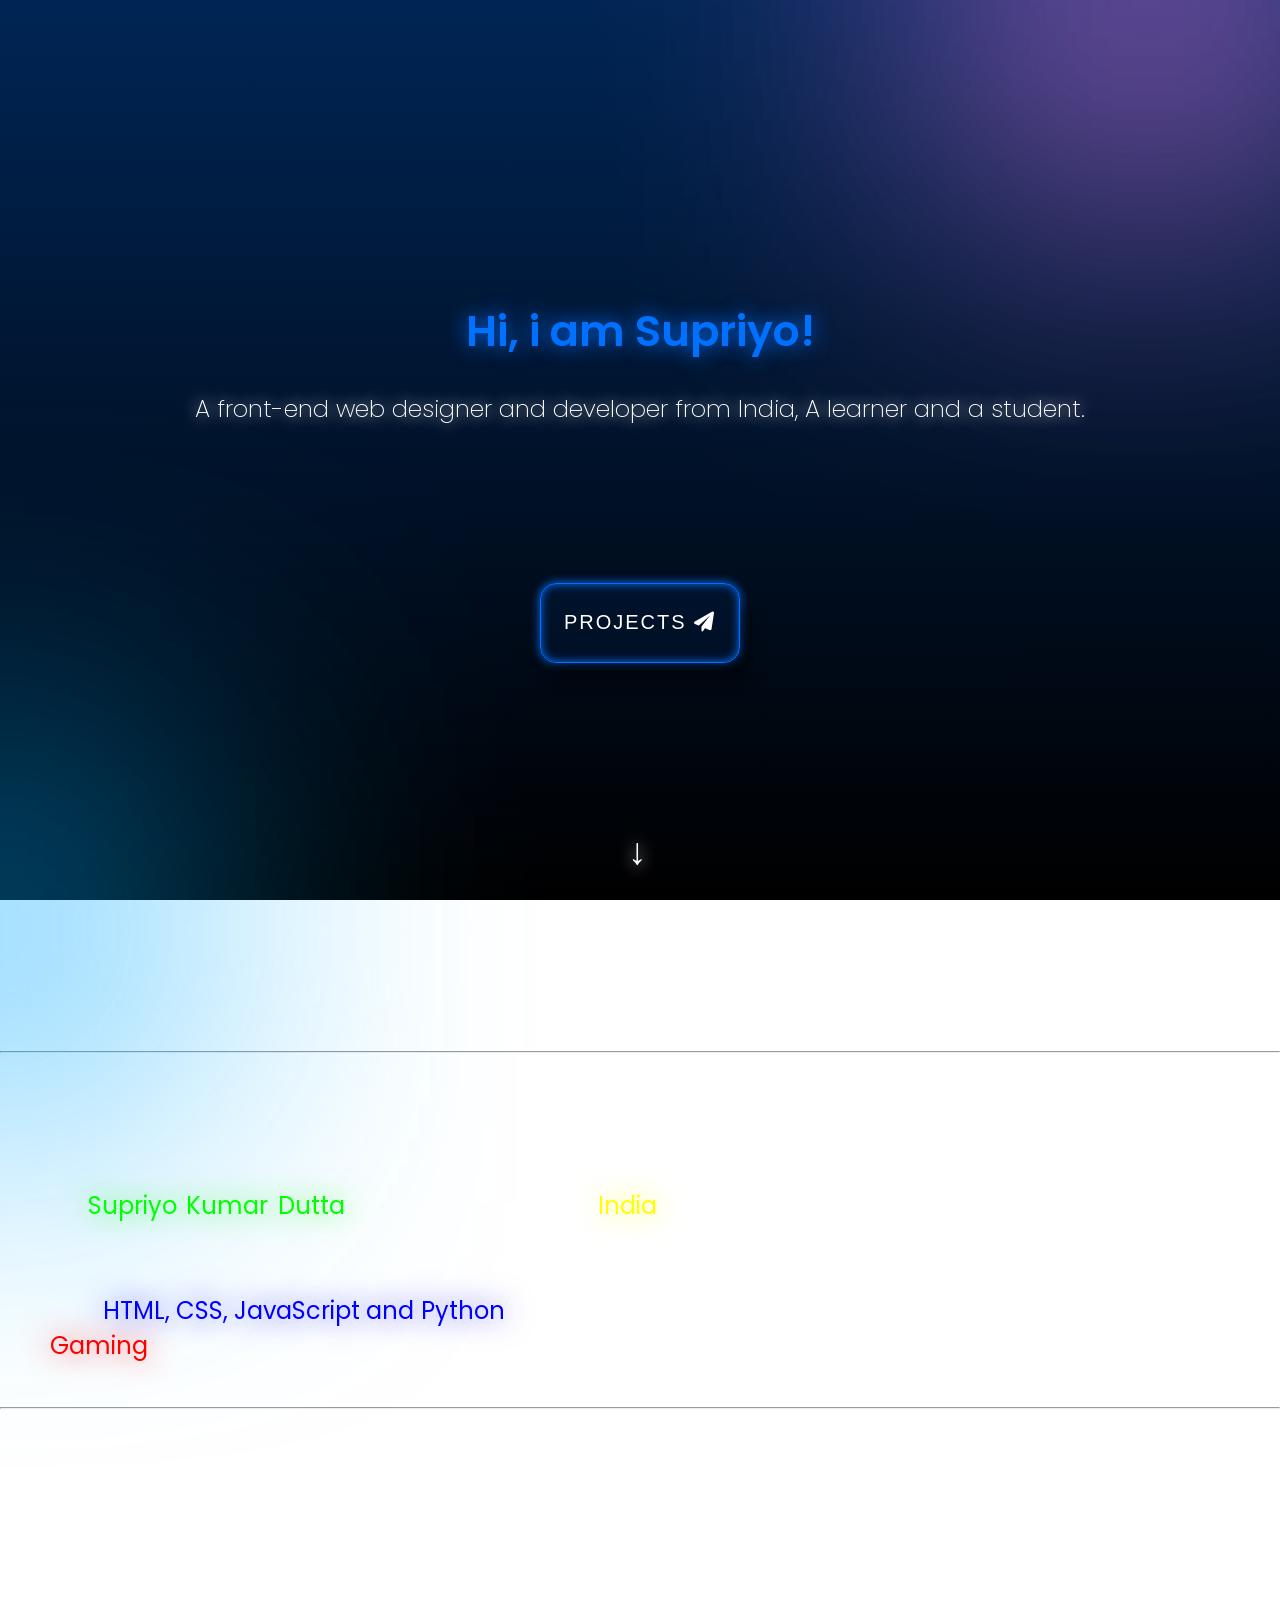
==== index.html @ 7a853302 "update" ====
<!DOCTYPE html>
<html lang="en">

<head>
        <!-- Google tag (gtag.js) -->
        <script async src="https://www.googletagmanager.com/gtag/js?id=G-MTT03YK7LC"></script>
        <script>
                window.dataLayer = window.dataLayer || [];

                function gtag() { dataLayer.push(arguments); }
                gtag('js', new Date());

                gtag('config', 'G-MTT03YK7LC');
        </script>
        <meta charset="UTF-8">
        <meta name="viewport" content="width=device-width, initial-scale=1.0">
        <meta http-equiv="X-UA-Compatible" content="ie=edge">
        <title>Supriyo Portfolio</title>
        <link rel="stylesheet" href="https://cdnjs.cloudflare.com/ajax/libs/font-awesome/6.0.0/css/all.min.css">
        <link rel="stylesheet" href="style.css">
        <style>
                @import url('https://fonts.googleapis.com/css2?family=Poppins:ital,wght@0,100;0,200;0,300;0,400;0,500;0,600;0,700;0,800;0,900;1,100;1,200;1,300;1,400;1,500;1,600;1,700;1,800;1,900&display=swap')
        </style>
</head>

<body>

        <div class="intro">

                <div class="light-blue"></div>
                <div class="light-red"></div>

                <h1>Hi, i am Supriyo!</h1>
                <p>A front-end web designer and developer from India, A learner and a student.</p>
                <button id="projectBtn">Projects <i class="fa-solid fa-paper-plane"></i></button>
        </div>
        <p class="arrow">→</p>
        <br>
        <br>
        <hr>

        <main>
                <div class="about">
                        <h2>About me</h2>

                        <p>I am <span style="color: lime;">Supriyo Kumar Dutta</span>, a 15 year old from <span style="color: orange;">India</span>, interested in Front-end development and UI/UX Design.
                                <br>
                                <br>
                                I know <span style="color: blue;">HTML, CSS, JavaScript and Python</span>. I am also interested in Machine learning, A.I and have a hobby of <span style="color: red;">Gaming</span>.
                        </p>
                </div>

                <hr>

                <div class="brief">
                        <h3>Brief</h3>

                        <p>The interst of programming grew at 6th Grade when i was only 12 years old. <br>
                                As time changed, the curiosity of learning it grew more. As if like it was a completly new thing for me to just <span>Talk to a Computer</span>. <br>
                                And now today we have me, a boy who know the Principles of Web Development. This was a great Journey.</p>
                </div>
        </main>

        <div class="info" id="info">
                <p>⚠️<br>I am Working on it, when done, this will work perfectly.</p>
        </div>

        <footer>
                <div class="footer-content">
                        <h4>&copy; 2024 Supriyo.</h4>
                        <div class="social-icons">
                                <a href="https://youtube.com/@SupriyoStar123?si=lklUUM0aoCi2IbFJ" target="_blank" title="Youtube">
                                        <div class="yt">
                                                <i class="fab fa-youtube"></i>
                                                <p>Youtube</p>
                                        </div>
                                </a>
                                <a href="https://www.instagram.com/am_supriyo007?igsh=OGQ5ZDc2ODk2ZA==" target="_blank" title="Instagram">
                                        <div class="insta">
                                                <i class="fab fa-instagram"></i>
                                                <p>Instagram</p>
                                        </div>
                                </a>
                        </div>
                </div>
        </footer>


        <script src="main.js">
                main.js
        </script>
</body>

</html>
---- style.css ----
body {
        font-size: 18pt;
        margin: 0;
        padding: 0;
        box-sizing: border-box;
        background: fixed no-repeat linear-gradient(to bottom, #002555, black);
        color: white;
        font-family: 'Poppins', serif, sans-serif;

}

.intro {
        position: relative;
        top: 30vh;
        height: 90vh;
}

h1 {
        text-align: center;
        font-weight: 600;
        color: #0070FF;
        text-shadow: 0 0 20px currentColor;
        font-size: 32pt;
        animation: pop 1s forwards ease-in-out;
}

.intro p {
        text-align: center;
        text-shadow: 0 0 16px currentColor;
        opacity: 0;
        font-weight: 200;
        animation: pop 1s 1s forwards ease-in-out;
}

.intro button {
        background: #0070FF10;
        border: 1px solid #0070FF;
        height: 80px;
        width: 200px;
        border-radius: 16px;
        box-shadow: 10px 20px 16px #00000070, 0 0 10px #0070FF, inset 0 0 10px #0070FF;
        text-align: center;
        color: white;
        text-transform: uppercase;
        font-weight: 200;
        font-size: 15pt;
        letter-spacing: 2px;
        position: absolute;
        top: 40%;
        left: 50%;
        transform: translate(-50%, -50%);
        transition: all .2s ease-in-out;
        opacity: 0;
        animation: fade 1s 2s forwards ease-in-out;
}

.intro button:hover {
        box-shadow: 0 0 30px #0070FF;
        text-shadow: 0 0 16px white;
        transform: translate(-50%, -50%) scale(1.1);
}

.intro button:active {
        filter: brightness(80%);
        transform: translate(-50%, -50%) scale(1);
}

.intro .light-blue {
        background: #0070FF;
        height: 300px;
        width: 300px;
        filter: blur(150px) brightness(150%);
        position: absolute;
        left: -10rem;
        top: 30rem;
        opacity: 0;
        animation: fade 1s 2s forwards ease;
}

.intro .light-red {
        background: hotpink;
        height: 300px;
        width: 300px;
        filter: blur(150px) brightness(150%) saturate(200%);
        position: absolute;
        right: -1rem;
        bottom: 60rem;
        opacity: 0;
        animation: fade 1s 2s forwards ease;
}

@keyframes fade {
        from {
                opacity: 0;
        }

        to {
                opacity: 1;
        }
}

@keyframes pop {
        from {
                opacity: 0;
                transform: translateY(20px);
        }

        to {
                opacity: 1;
                transform: translateY(0);
        }
}

@keyframes arrow {
        25% {
                transform: translateY(0) rotate(90deg);
        }

        50% {
                transform: translateY(10px) rotate(90deg);
        }

        100% {
                transform: translateY(0) rotate(450deg);
        }
}

.arrow {
        transform: rotate(90deg);
        text-align: center;
        font-weight: 100;
        font-size: 28pt;
        animation: arrow 1s infinite, fade 1s 2s forwards;
        position: relative;
        top: -50px;
        opacity: 0;
        text-shadow: 0 0 16px white;
}

/* Additional Styles */
.about h2 {
        text-align: center;
        font-weight: 200;
        text-transform: uppercase;
        letter-spacing: 8px;
        text-shadow: 0 0 16px white;
}

.about p {
        padding: 20px;
        text-align: justify;
}

.about span {
        text-shadow: 0 0 32px currentColor;
        filter: brightness(200%);
}

.info {
        background: #F1FF0050;
        box-shadow: 0 0 10px yellow, inset 0 0 10px yellow;
        border: 1px solid yellow;
        height: 100px;
        width: 50vw;
        border-radius: 8px;
        text-align: center;
        text-shadow: 0 0 8px black;
        margin: 50px auto;
        font-size: 12pt;
        text-transform: lowercase;
        position: relative;
        top: -210vh;
        transform: translateY(-500vh);
        transition: all .5s ease-in-out;
}

.brief {
        padding: 20px;
}

.brief h3 {
        text-align: center;
        font-weight: 200;
        text-transform: uppercase;
        letter-spacing: 8px;
        text-shadow: 0 0 16px white;
}

.brief p {
        text-align: justify;
        letter-spacing: 2px;
}



footer {
    width: 100%;
    color: #fff;
    padding: 20px;
}

footer h4 {
    letter-spacing: 4px;
    text-transform: uppercase;
    margin-bottom: 20px;
}

.social-icons {
    display: flex;
    justify-content: center;
    align-items: center;
}

.social-icons div {
    margin: 0 10px;
    transition: all 0.1s ease-in-out;
    display: flex;
    align-items: center;
}

.social-icons i {
    color: white;
    font-size: 28pt;
}

.social-icons p {
    font-size: 18pt;
    margin-left: 5px;
    padding: 20px;
    transition: all .3s ease-in-out;
}



.social-icons div:hover {
    transform: scale(1.2);
}

.yt:hover {
    color: red;
    text-shadow: 0 0 32px currentColor;
}

.insta:hover {
    color: hotpink;
    text-shadow: 0 0 32px currentColor;
}

.social-icons a {
    text-decoration: none;
    color: white;
    font-weight: 300;
}
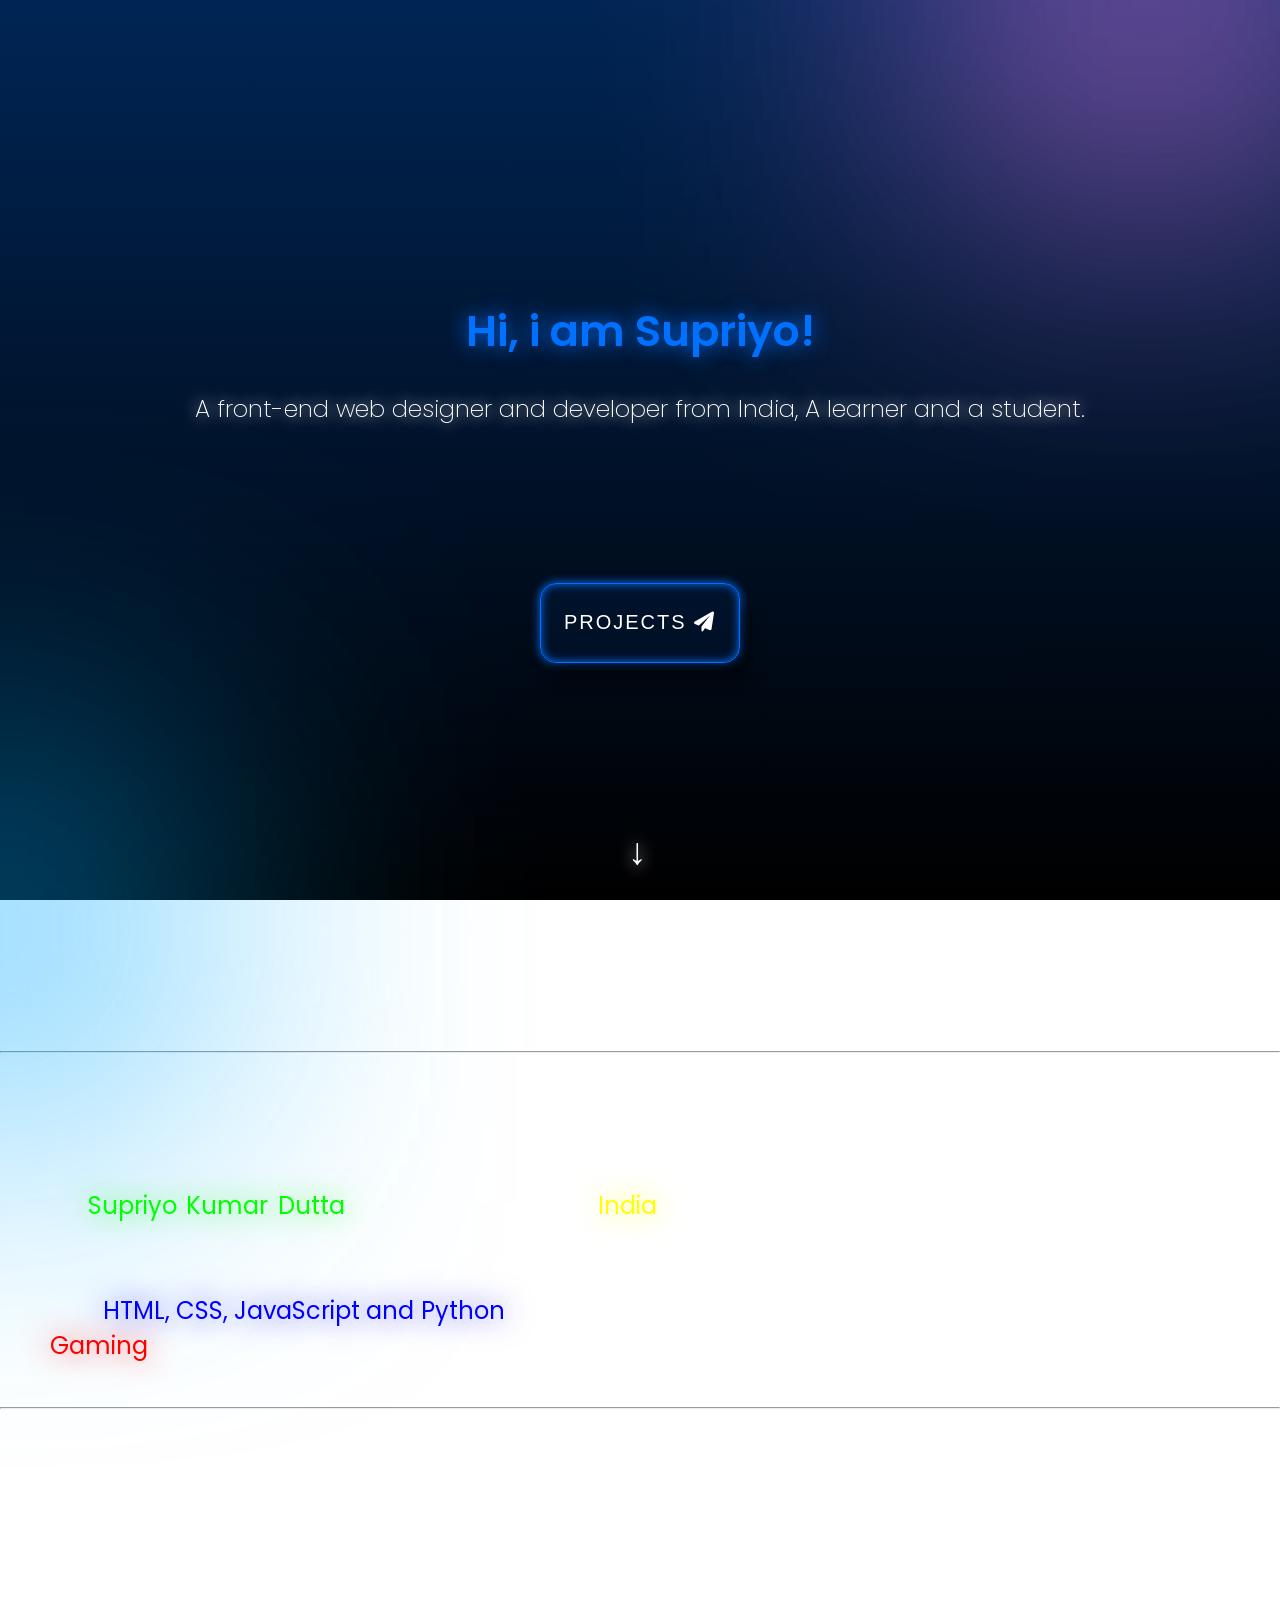
==== commit 3cb16a58: "update index.html" ====
--- a/index.html
+++ b/index.html
@@ -64,7 +64,7 @@
         <div class="info" id="info">
                 <p>⚠️<br>I am Working on it, when done, this will work perfectly.</p>
         </div>
-
+        <hr>
         <footer>
                 <div class="footer-content">
                         <h4>&copy; 2024 Supriyo.</h4>
--- a/style.css
+++ b/style.css
@@ -194,60 +194,60 @@
 
 
 footer {
-    width: 100%;
-    color: #fff;
-    padding: 20px;
+        width: 100%;
+        color: #fff;
+        padding: 20px;
 }
 
 footer h4 {
-    letter-spacing: 4px;
-    text-transform: uppercase;
-    margin-bottom: 20px;
+        letter-spacing: 4px;
+        text-transform: uppercase;
+        margin-bottom: 20px;
 }
 
 .social-icons {
-    display: flex;
-    justify-content: center;
-    align-items: center;
+        display: flex;
+        justify-content: center;
+        align-items: center;
 }
 
 .social-icons div {
-    margin: 0 10px;
-    transition: all 0.1s ease-in-out;
-    display: flex;
-    align-items: center;
+        margin: 0 10px;
+        transition: all 0.1s ease-in-out;
+        display: flex;
+        align-items: center;
 }
 
 .social-icons i {
-    color: white;
-    font-size: 28pt;
+        color: white;
+        font-size: 28pt;
 }
 
 .social-icons p {
-    font-size: 18pt;
-    margin-left: 5px;
-    padding: 20px;
-    transition: all .3s ease-in-out;
+        font-size: 18pt;
+        margin-left: 5px;
+        padding: 20px;
+        transition: all .3s ease-in-out;
 }
 
 
 
 .social-icons div:hover {
-    transform: scale(1.2);
+        transform: scale(1.2);
 }
 
 .yt:hover {
-    color: red;
-    text-shadow: 0 0 32px currentColor;
+        color: red;
+        text-shadow: 0 0 32px currentColor;
 }
 
 .insta:hover {
-    color: hotpink;
-    text-shadow: 0 0 32px currentColor;
+        color: hotpink;
+        text-shadow: 0 0 32px currentColor;
 }
 
 .social-icons a {
-    text-decoration: none;
-    color: white;
-    font-weight: 300;
+        text-decoration: none;
+        color: white;
+        font-weight: 300;
 }
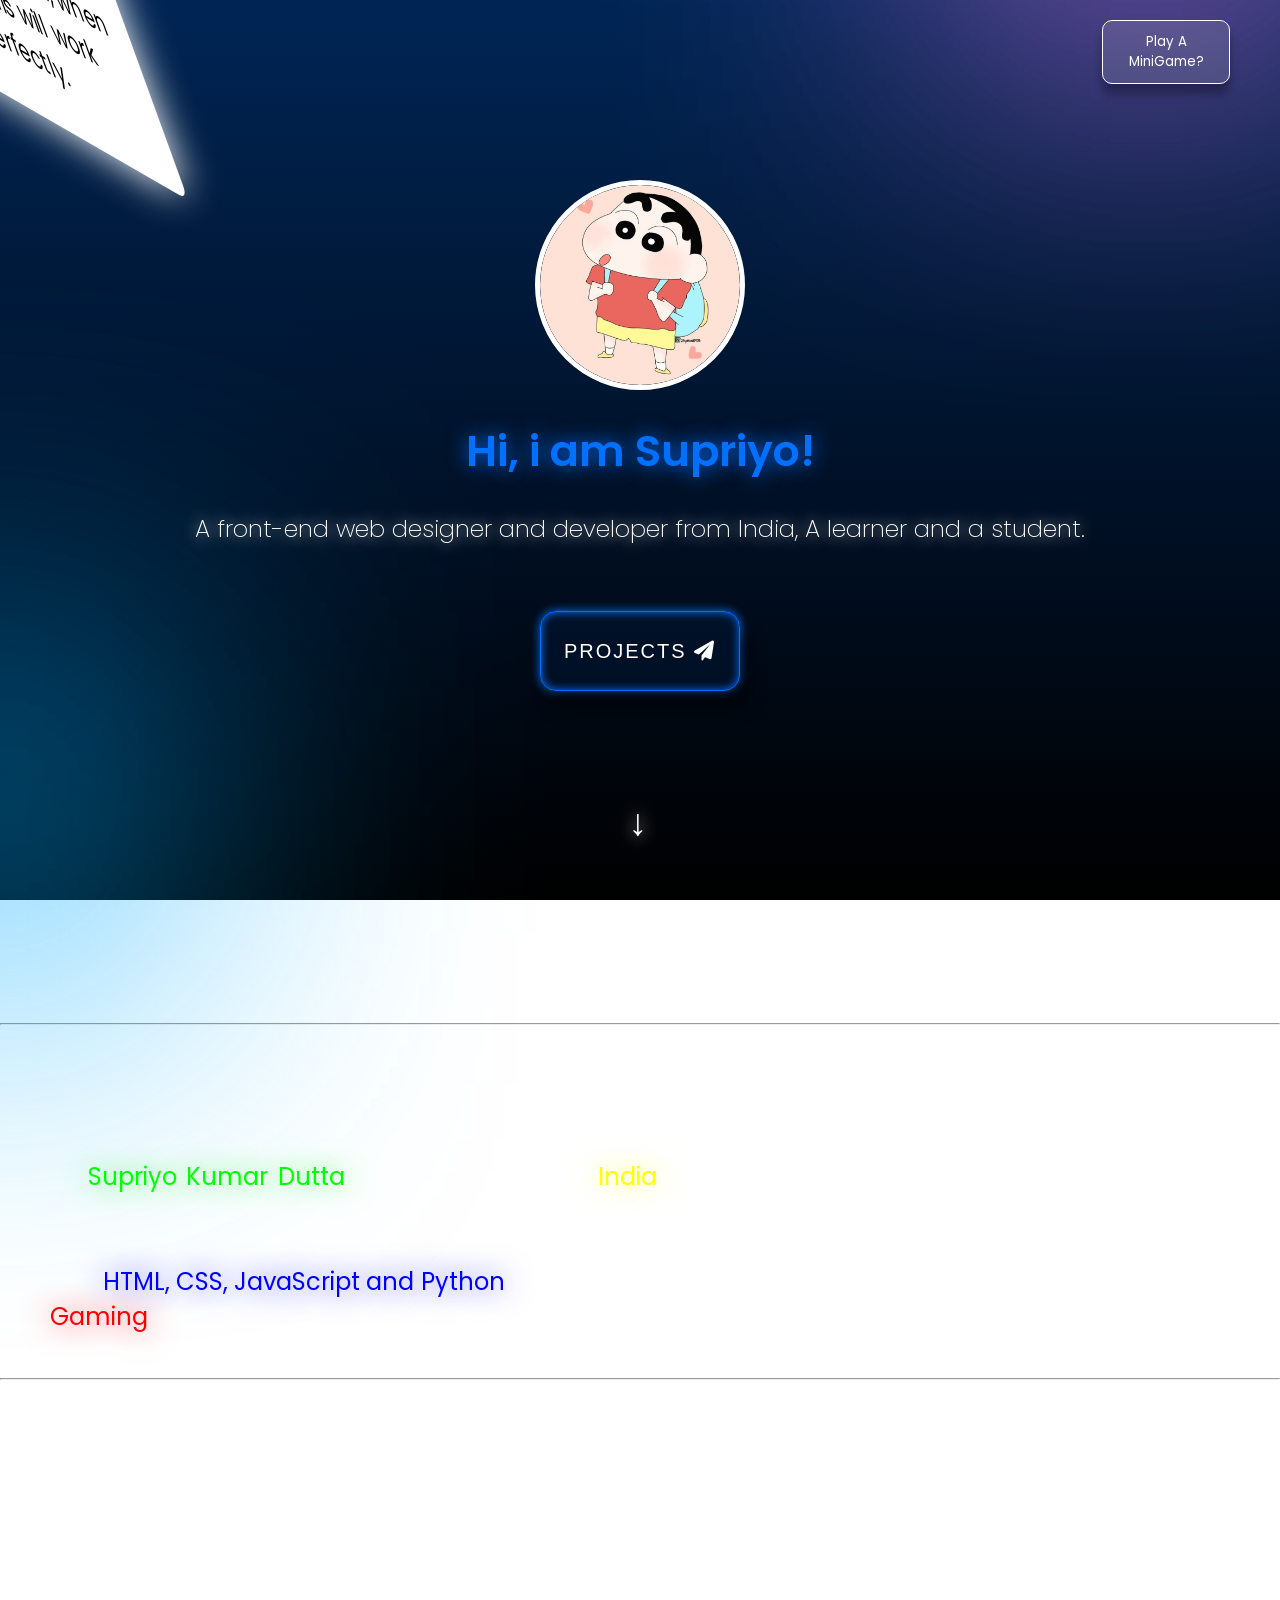
==== commit 8bcdc304: "update" ====
--- a/index.html
+++ b/index.html
@@ -25,10 +25,15 @@
 
 <body>
 
+        <button class="minigame">Play a MiniGame?</button>
+
+
         <div class="intro">
 
                 <div class="light-blue"></div>
                 <div class="light-red"></div>
+
+                <div class="img"><img src="/Files/Shinchan.jpg" alt="My Logo"></div>
 
                 <h1>Hi, i am Supriyo!</h1>
                 <p>A front-end web designer and developer from India, A learner and a student.</p>
--- a/style.css
+++ b/style.css
@@ -5,13 +5,84 @@
         box-sizing: border-box;
         background: fixed no-repeat linear-gradient(to bottom, #002555, black);
         color: white;
-        font-family: 'Poppins', serif, sans-serif;
-
+        font-family: 'Poppins', sans-serif;
+
+}
+
+.minigame {
+    border: 1px solid white;
+    z-index: 10;
+    position: fixed;
+    top: 20px;
+    right: 50px;
+    color: white;
+    height: 4rem;
+    width: 8rem;
+    border-radius: 10px;
+    background: #FFFFFF20;
+    box-shadow: 0 10px 10px #00000050;
+    font-family: 'Poppins', serif, sans-serif;
+    text-transform: capitalize;
+    transition: all .1s ease-in-out;
+    cursor: pointer;
+}
+
+.minigame::after {
+    content: "Still in progress";
+    position: absolute;
+    top: calc(100% + 10px);
+    left: 50%;
+    transform: translateX(-50%);
+    background-color: #111;
+    color: #ffffff;
+    padding: 5px;
+    border-radius: 8px;
+    width: 20vw;
+    opacity: 0;
+    pointer-events: none;
+    transition: all 0.3s ease;
+}
+
+.minigame:hover::after {
+    opacity: 1;
+    transform: translateX(-50%) translateY(10px)
+}
+
+.img {
+        width: 200px;
+        height: 200px;
+        overflow: hidden;
+        margin: 0 auto;
+        perspective: 1000px;
+        border: 5px solid #ffffff;
+        border-radius: 50%;
+        transition: all 0.3s ease-in-out;
+}
+
+.img:hover {
+        width: 250px;
+        height: 250px;
+        transform: translateY(2vh) perspective(1000px) skew(5deg) rotateY(10deg);
+}
+
+.img img {
+        width: 100%;
+        height: 100%;
+        border: 50% solid transparent;
+        border-radius: 50%;
+        transition: all 0.3s ease;
+        transform-style: preserve-3d;
+        box-shadow: 0 0 30px #00000070;
+        background-color: #ffffff;
+}
+
+.img:hover img {
+        transform: scale(1.1);
 }
 
 .intro {
         position: relative;
-        top: 30vh;
+        top: 20vh;
         height: 90vh;
 }
 
@@ -45,8 +116,8 @@
         font-weight: 200;
         font-size: 15pt;
         letter-spacing: 2px;
-        position: absolute;
-        top: 40%;
+        position: relative;
+        top: 10%;
         left: 50%;
         transform: translate(-50%, -50%);
         transition: all .2s ease-in-out;
@@ -64,6 +135,19 @@
         filter: brightness(80%);
         transform: translate(-50%, -50%) scale(1);
 }
+
+.arrow {
+        transform: rotate(90deg);
+        text-align: center;
+        font-weight: 100;
+        font-size: 28pt;
+        animation: arrow 1s infinite, fade 1s 2s forwards;
+        position: relative;
+        top: -50px;
+        opacity: 0;
+        text-shadow: 0 0 16px white;
+}
+
 
 .intro .light-blue {
         background: #0070FF;
@@ -125,19 +209,7 @@
         }
 }
 
-.arrow {
-        transform: rotate(90deg);
-        text-align: center;
-        font-weight: 100;
-        font-size: 28pt;
-        animation: arrow 1s infinite, fade 1s 2s forwards;
-        position: relative;
-        top: -50px;
-        opacity: 0;
-        text-shadow: 0 0 16px white;
-}
-
-/* Additional Styles */
+
 .about h2 {
         text-align: center;
         font-weight: 200;
@@ -157,21 +229,19 @@
 }
 
 .info {
-        background: #F1FF0050;
-        box-shadow: 0 0 10px yellow, inset 0 0 10px yellow;
-        border: 1px solid yellow;
-        height: 100px;
-        width: 50vw;
-        border-radius: 8px;
-        text-align: center;
-        text-shadow: 0 0 8px black;
-        margin: 50px auto;
-        font-size: 12pt;
-        text-transform: lowercase;
-        position: relative;
-        top: -210vh;
-        transform: translateY(-500vh);
-        transition: all .5s ease-in-out;
+    background: white;
+    color: black;
+    font-size: 16pt;
+    padding: 10px;
+    width: 300px;
+    text-align: center;
+    margin: 50px auto;
+    border-radius: 10px;
+    box-shadow: 0 0 30px white;
+    position: relative;
+    top: -210vh;
+    transform: translateX(-200%) rotate(30deg) skew(50deg);
+    transition: all .5s ease;
 }
 
 .brief {
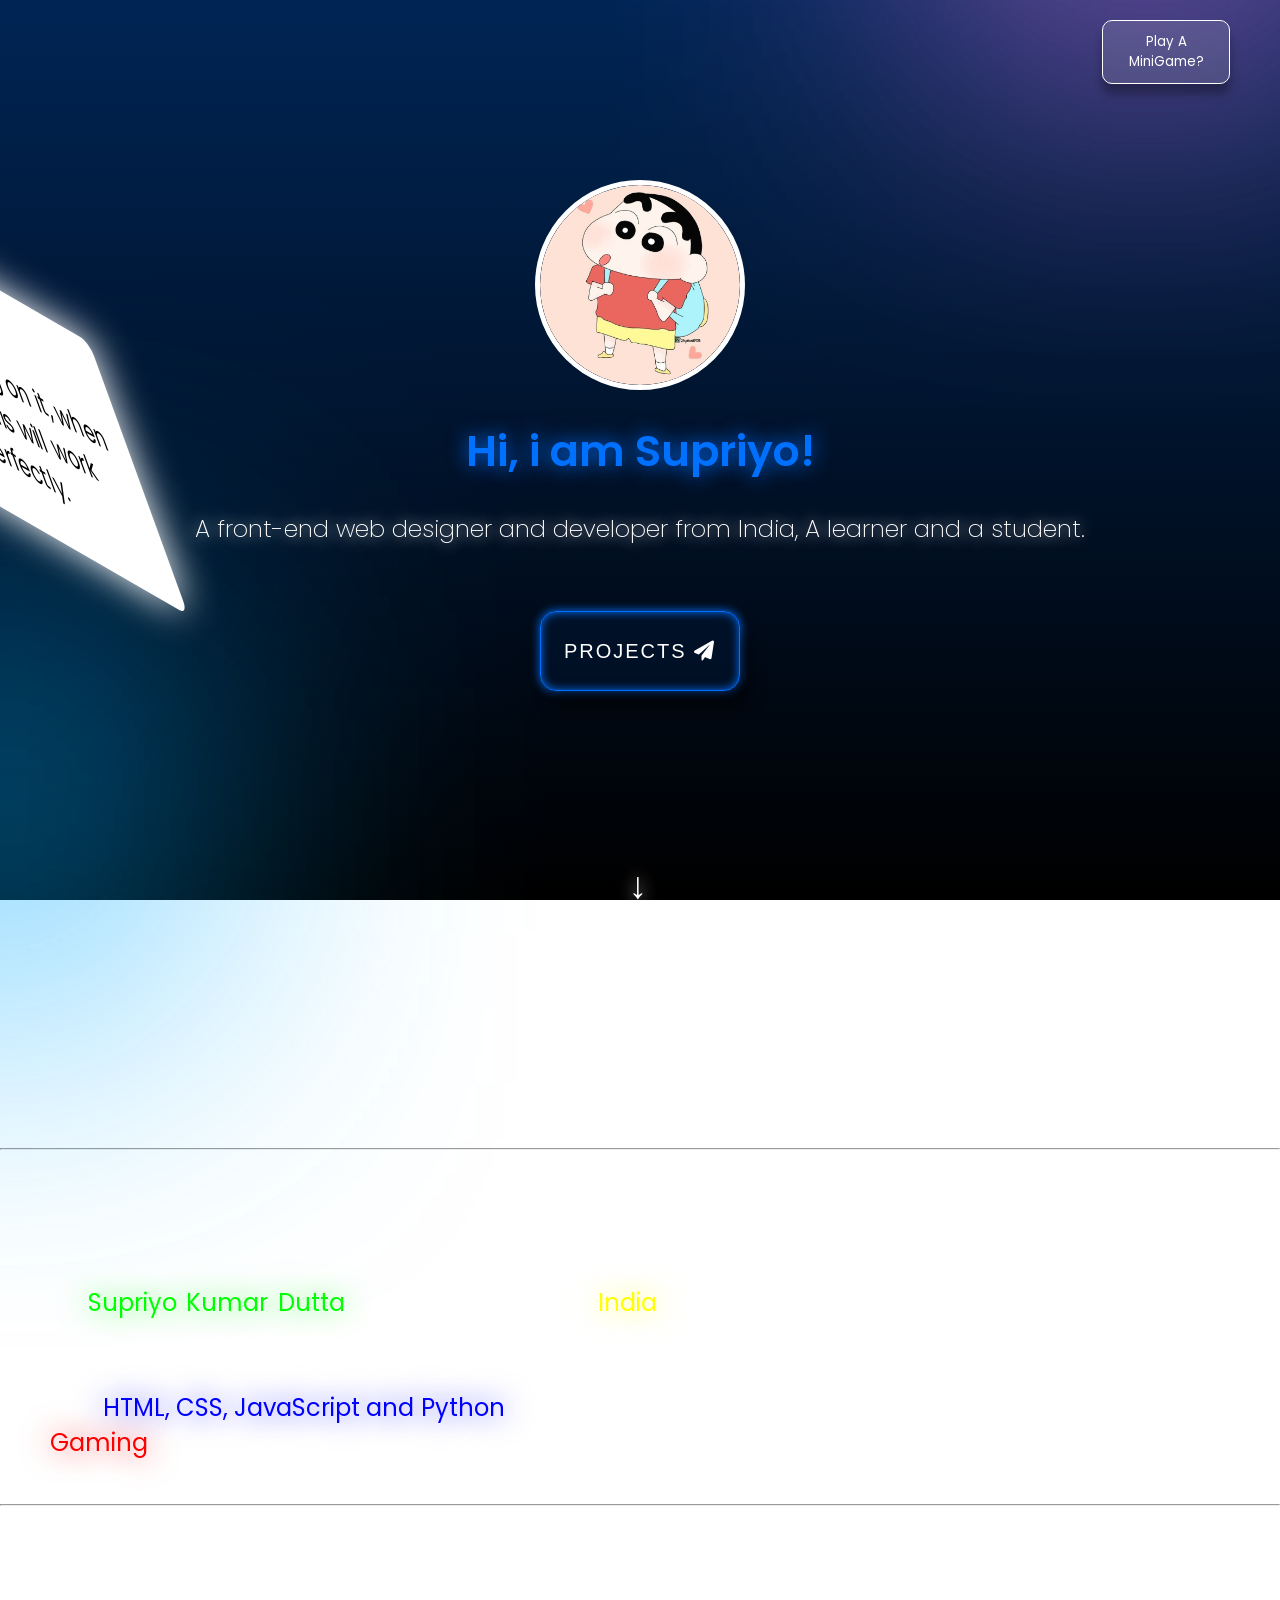
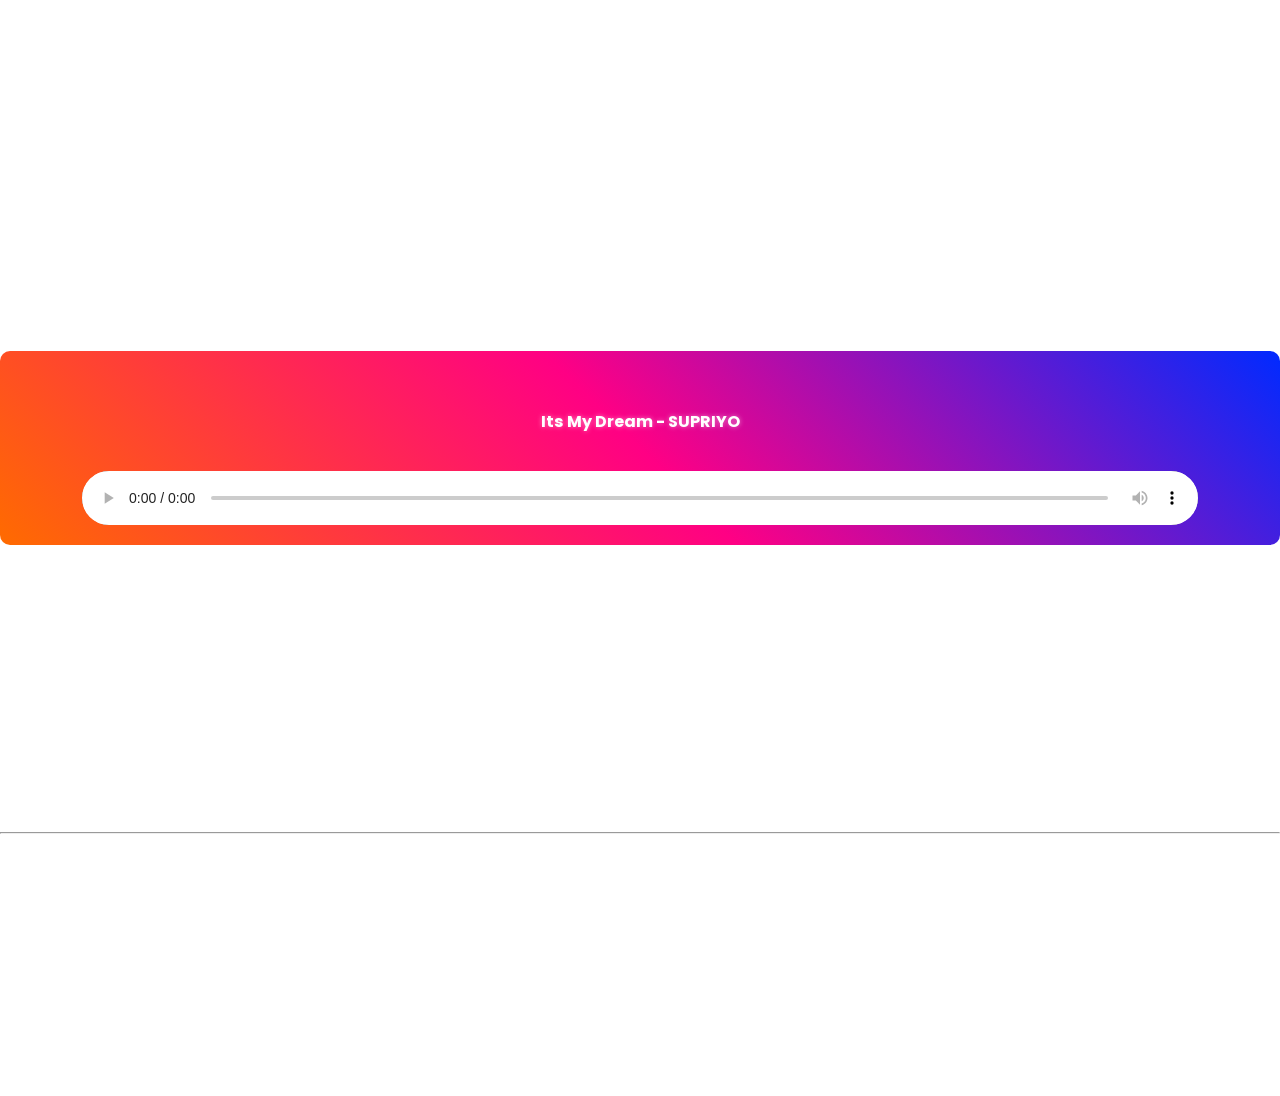
==== commit 36d17f87: "update" ====
--- a/index.html
+++ b/index.html
@@ -64,6 +64,14 @@
                                 As time changed, the curiosity of learning it grew more. As if like it was a completly new thing for me to just <span>Talk to a Computer</span>. <br>
                                 And now today we have me, a boy who know the Principles of Web Development. This was a great Journey.</p>
                 </div>
+                
+                <div class="song">
+                        <h5>Listen to my new music!</h5>
+                        <div class="music">
+                                <h6>Its My Dream - SUPRIYO</h6>
+                                <audio src="It's My Dream - SUPRIYO [140].mp3" controls>It's My Dream - SUPRIYO [140].mp3</audio>
+                        </div>
+                </div>
         </main>
 
         <div class="info" id="info">
--- a/style.css
+++ b/style.css
@@ -3,6 +3,8 @@
         margin: 0;
         padding: 0;
         box-sizing: border-box;
+        width: 100%;
+        height: 100%;
         background: fixed no-repeat linear-gradient(to bottom, #002555, black);
         color: white;
         font-family: 'Poppins', sans-serif;
@@ -56,14 +58,9 @@
         perspective: 1000px;
         border: 5px solid #ffffff;
         border-radius: 50%;
-        transition: all 0.3s ease-in-out;
-}
-
-.img:hover {
-        width: 250px;
-        height: 250px;
-        transform: translateY(2vh) perspective(1000px) skew(5deg) rotateY(10deg);
-}
+        transition: all 0.3s ease;
+}
+
 
 .img img {
         width: 100%;
@@ -78,6 +75,7 @@
 
 .img:hover img {
         transform: scale(1.1);
+        filter: saturate(150%);
 }
 
 .intro {
@@ -145,6 +143,7 @@
         position: relative;
         top: -50px;
         opacity: 0;
+        margin: 100px;
         text-shadow: 0 0 16px white;
 }
 
@@ -226,6 +225,57 @@
 .about span {
         text-shadow: 0 0 32px currentColor;
         filter: brightness(200%);
+}
+
+.song {
+    text-align: center;
+    font-family: 'Poppins', sans-serif;
+}
+
+.music {
+    margin-top: 20px;
+    background: linear-gradient(45deg, #FF6B00, #FF0084, #002AFF);
+    padding: 20px;
+    border-radius: 10px;
+}
+
+h5, h6 {
+    color: white;
+    text-shadow: 0 0 5px rgba(255, 255, 255, 0.5);
+}
+
+audio {
+    display: block;
+    margin: 0 auto;
+    margin-top: 20px;
+    width: 90%;
+}
+
+audio::-webkit-media-controls-panel {
+    background-color: white;
+    border-radius: 5px;
+    padding: 10px;
+    display: flex;
+    justify-content: center;
+    box-shadow: 0 0 10px black;
+}
+
+audio::-webkit-media-controls-panel * {
+    color: white !important;
+    text-shadow: 0 0 5px black;
+}
+
+audio::-webkit-media-controls-volume-slider::-webkit-slider-thumb {
+    background-color: #fff;
+    border: 1px solid #fff;
+    width: 10px;
+    height: 10px;
+    border-radius: 50%;
+}
+
+audio::-webkit-media-controls-volume-slider::-webkit-slider-runnable-track {
+    background-color: #888;
+    height: 3px;
 }
 
 .info {
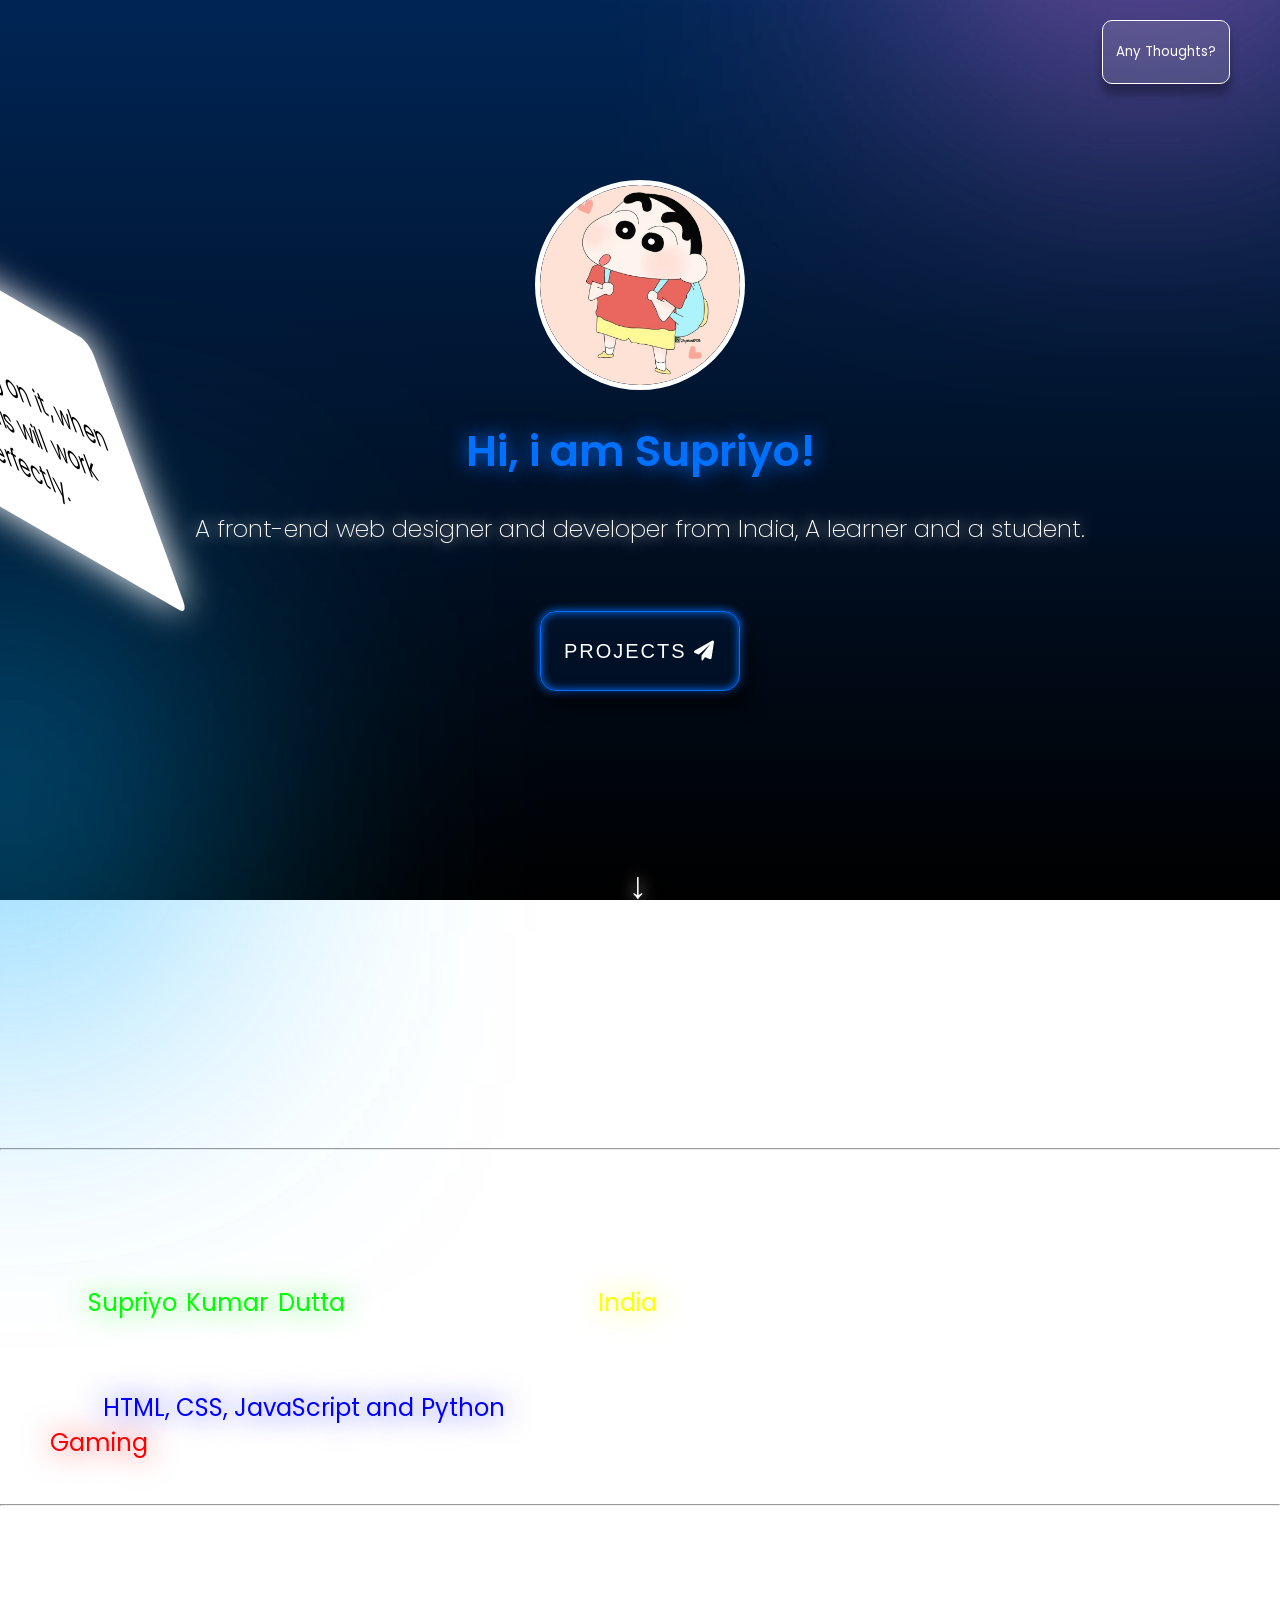
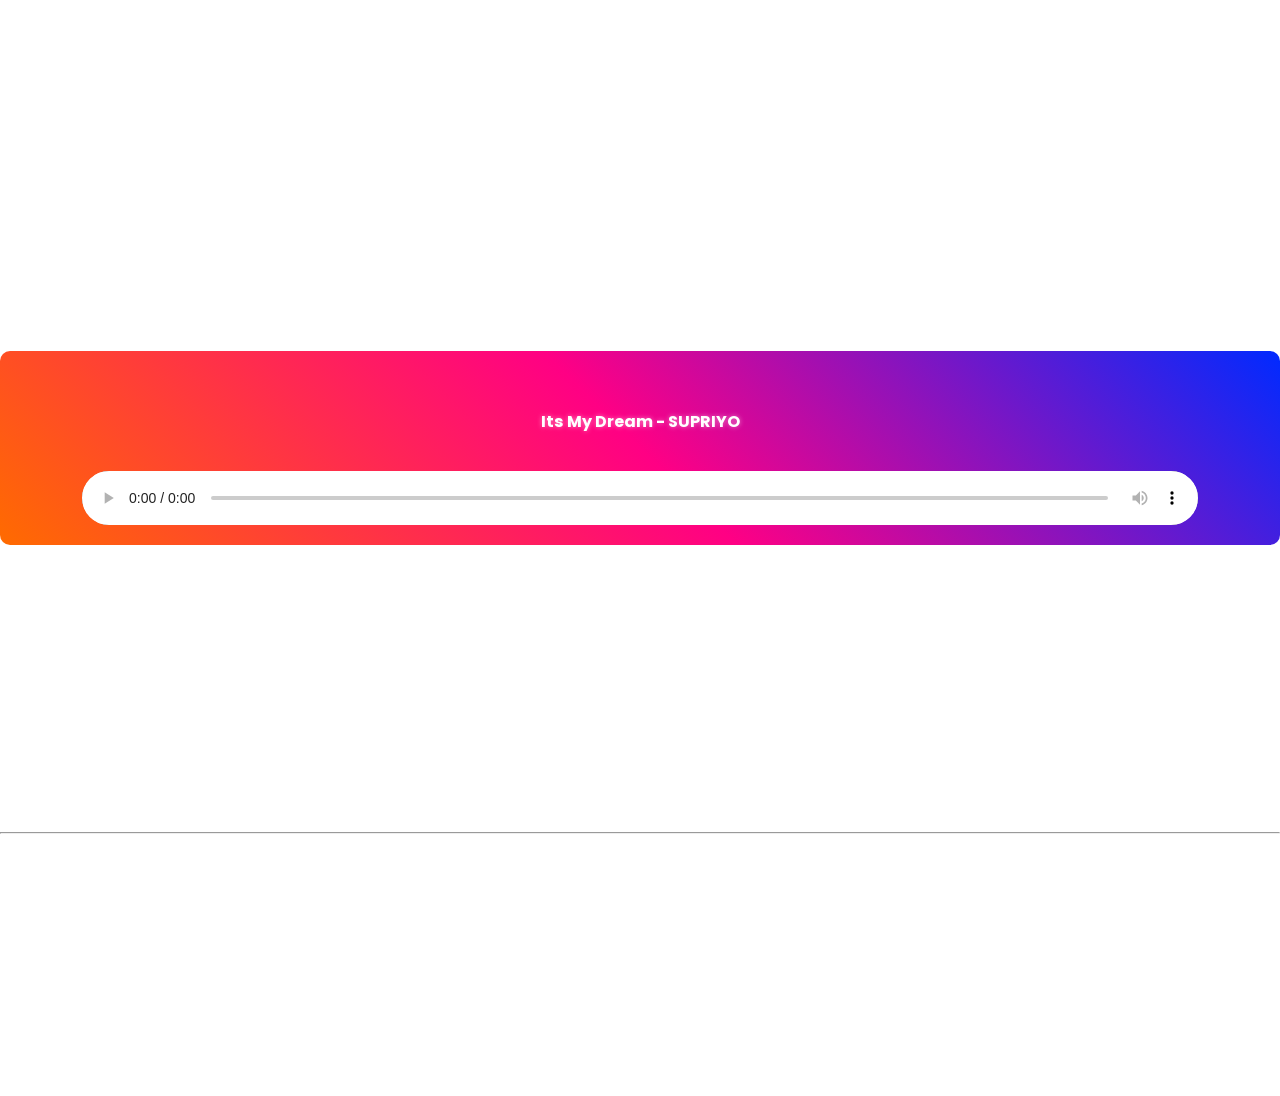
==== commit 03ad6122: "update" ====
--- a/index.html
+++ b/index.html
@@ -24,8 +24,8 @@
 </head>
 
 <body>
-
-        <button class="minigame">Play a MiniGame?</button>
+        
+        <button class="thoughts-page">Any thoughts?</button>
 
 
         <div class="intro">
--- a/style.css
+++ b/style.css
@@ -11,7 +11,7 @@
 
 }
 
-.minigame {
+.thoughts-page {
     border: 1px solid white;
     z-index: 10;
     position: fixed;
@@ -29,8 +29,8 @@
     cursor: pointer;
 }
 
-.minigame::after {
-    content: "Still in progress";
+.thoughts-page::after {
+    content: "Redirecting";
     position: absolute;
     top: calc(100% + 10px);
     left: 50%;
@@ -45,7 +45,7 @@
     transition: all 0.3s ease;
 }
 
-.minigame:hover::after {
+.thoughts-page:hover::after {
     opacity: 1;
     transform: translateX(-50%) translateY(10px)
 }
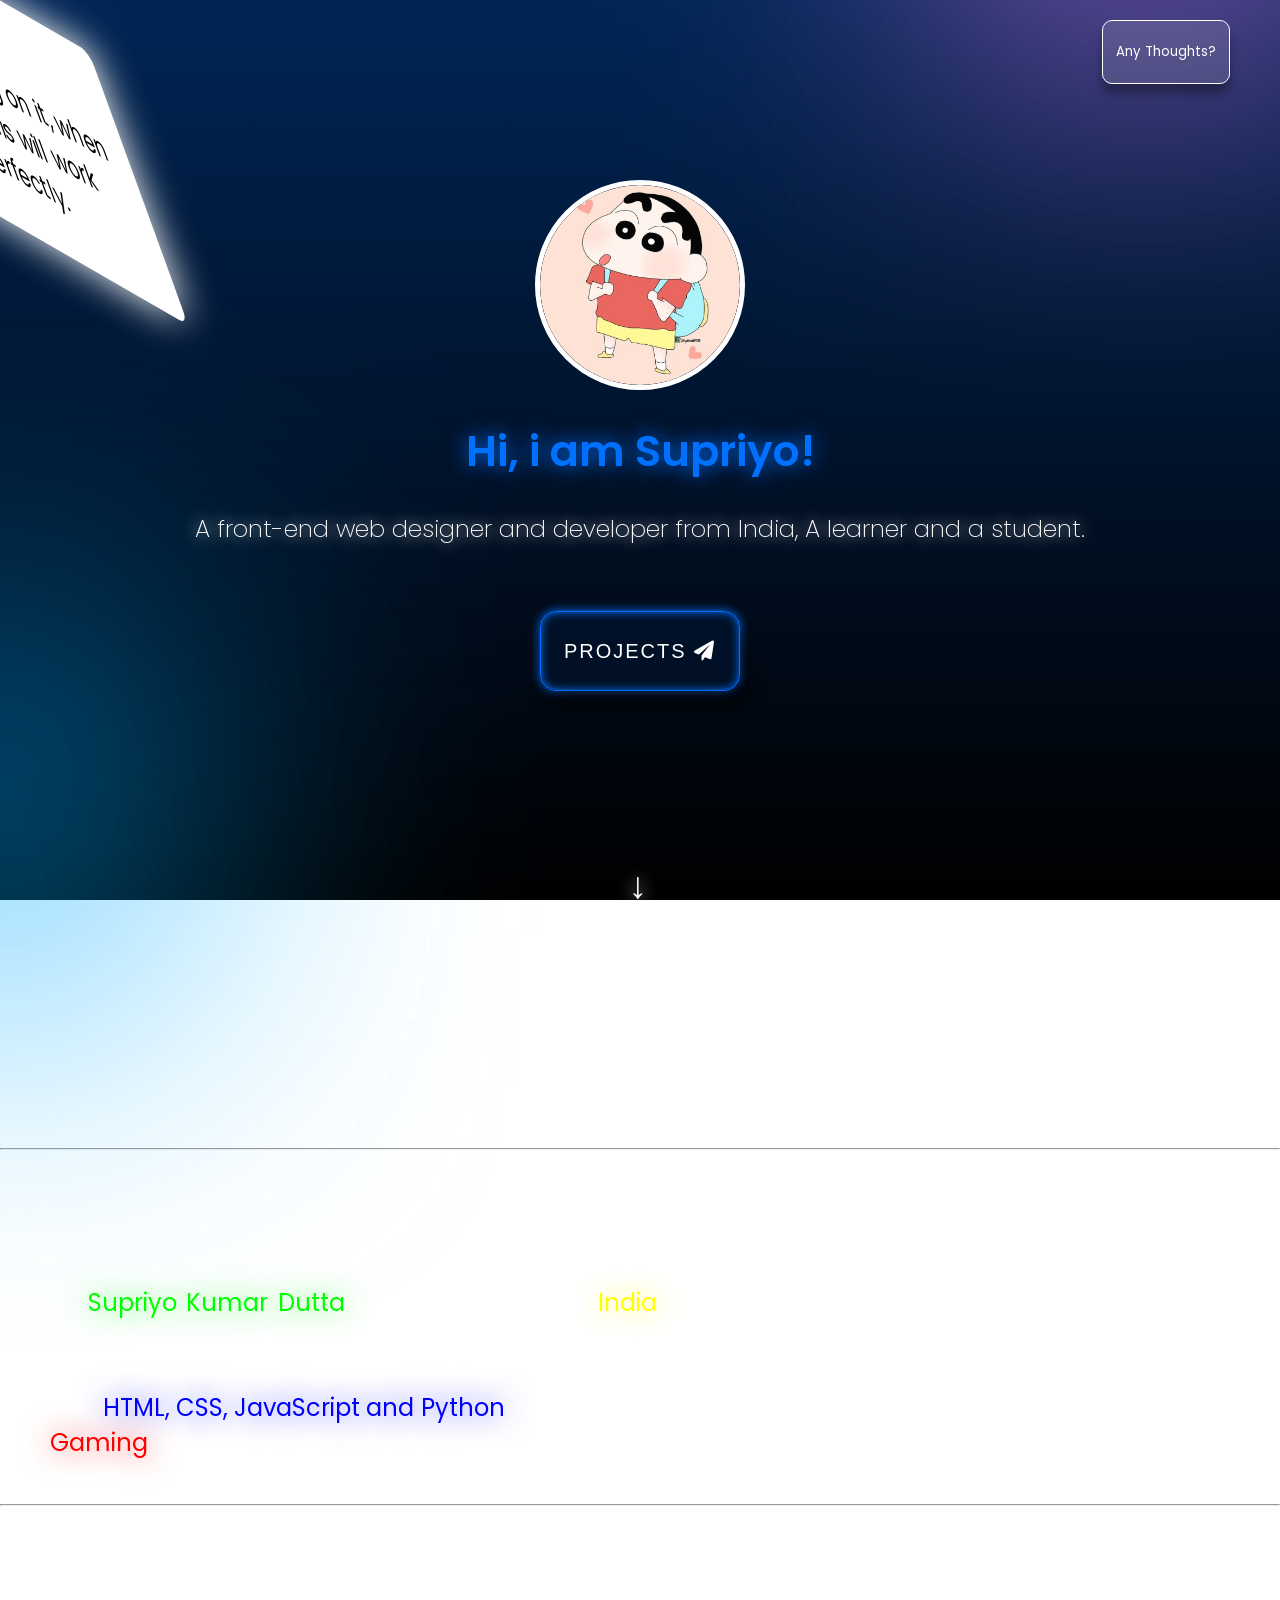
==== commit 46e933aa: "update" ====
--- a/index.html
+++ b/index.html
@@ -65,13 +65,7 @@
                                 And now today we have me, a boy who know the Principles of Web Development. This was a great Journey.</p>
                 </div>
                 
-                <div class="song">
-                        <h5>Listen to my new music!</h5>
-                        <div class="music">
-                                <h6>Its My Dream - SUPRIYO</h6>
-                                <audio src="It's My Dream - SUPRIYO [140].mp3" controls>It's My Dream - SUPRIYO [140].mp3</audio>
-                        </div>
-                </div>
+                
         </main>
 
         <div class="info" id="info">
--- a/style.css
+++ b/style.css
@@ -45,7 +45,7 @@
     transition: all 0.3s ease;
 }
 
-.thoughts-page:hover::after {
+.thoughts-page:active::after {
     opacity: 1;
     transform: translateX(-50%) translateY(10px)
 }
@@ -227,56 +227,6 @@
         filter: brightness(200%);
 }
 
-.song {
-    text-align: center;
-    font-family: 'Poppins', sans-serif;
-}
-
-.music {
-    margin-top: 20px;
-    background: linear-gradient(45deg, #FF6B00, #FF0084, #002AFF);
-    padding: 20px;
-    border-radius: 10px;
-}
-
-h5, h6 {
-    color: white;
-    text-shadow: 0 0 5px rgba(255, 255, 255, 0.5);
-}
-
-audio {
-    display: block;
-    margin: 0 auto;
-    margin-top: 20px;
-    width: 90%;
-}
-
-audio::-webkit-media-controls-panel {
-    background-color: white;
-    border-radius: 5px;
-    padding: 10px;
-    display: flex;
-    justify-content: center;
-    box-shadow: 0 0 10px black;
-}
-
-audio::-webkit-media-controls-panel * {
-    color: white !important;
-    text-shadow: 0 0 5px black;
-}
-
-audio::-webkit-media-controls-volume-slider::-webkit-slider-thumb {
-    background-color: #fff;
-    border: 1px solid #fff;
-    width: 10px;
-    height: 10px;
-    border-radius: 50%;
-}
-
-audio::-webkit-media-controls-volume-slider::-webkit-slider-runnable-track {
-    background-color: #888;
-    height: 3px;
-}
 
 .info {
     background: white;
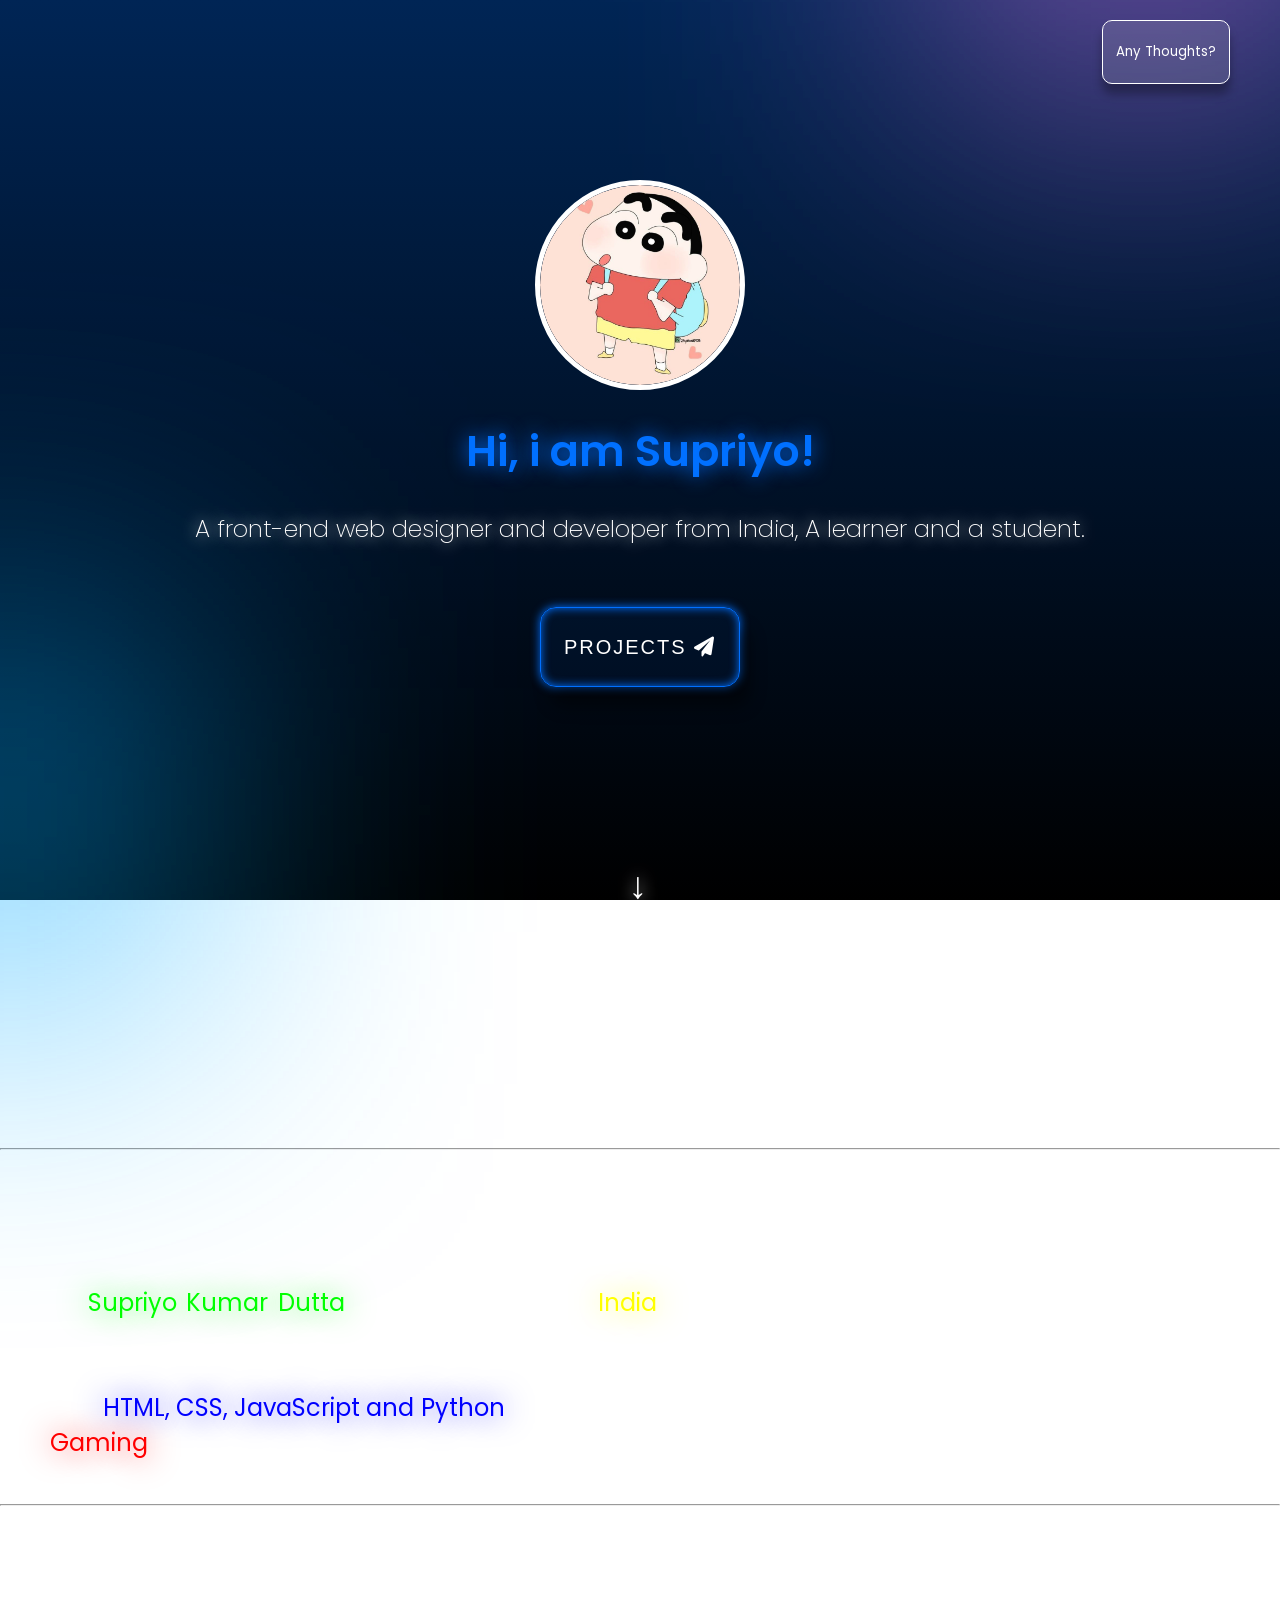
==== commit f7611c37: "update" ====
--- a/index.html
+++ b/index.html
@@ -24,6 +24,10 @@
 </head>
 
 <body>
+        
+        <div id="internet" class="internet">
+                <p>No internet Connection ;(</p>
+        </div>
         
         <button class="thoughts-page">Any thoughts?</button>
 
--- a/style.css
+++ b/style.css
@@ -11,9 +11,40 @@
 
 }
 
+.internet {
+    color: white;
+    height: auto;
+    width: 30rem;
+    max-width: 20rem;
+    margin: 50px auto;
+    text-align: center;
+    border-radius: 8px;
+    background: rgba(255, 0, 0, 0.5);
+    position: fixed;
+    top: 50px;
+    left: 50%; /* Center horizontally */
+    transform: translateX(-50%) translateY(-100vh);
+    z-index: 999;
+    font-size: 14px;
+    padding: 15px;
+    box-shadow: 0 4px 8px 0 rgba(255, 0, 0, 0.5);
+    border: 2px solid red;
+    backdrop-filter: blur(10px);
+    transition: all .3s ease;
+}
+
+.internet::after {
+    content: '';
+    position: absolute;
+    top: 0;
+    left: 0;
+    width: 100%;
+    height: 100%;
+}
+
 .thoughts-page {
     border: 1px solid white;
-    z-index: 10;
+    z-index: 3;
     position: fixed;
     top: 20px;
     right: 50px;
@@ -99,6 +130,7 @@
         opacity: 0;
         font-weight: 200;
         animation: pop 1s 1s forwards ease-in-out;
+        margin: 20px;
 }
 
 .intro button {
@@ -236,11 +268,12 @@
     width: 300px;
     text-align: center;
     margin: 50px auto;
-    border-radius: 10px;
-    box-shadow: 0 0 30px white;
+    border-radius: 20px;
+    box-shadow: 0 0 20px black;
+    border-bottom: 10px solid #111;
     position: relative;
     top: -210vh;
-    transform: translateX(-200%) rotate(30deg) skew(50deg);
+    transform: translateX(-300%) rotate(30deg) skew(50deg);
     transition: all .5s ease;
 }
 
@@ -257,7 +290,6 @@
 }
 
 .brief p {
-        text-align: justify;
         letter-spacing: 2px;
 }
 
@@ -282,7 +314,7 @@
 }
 
 .social-icons div {
-        margin: 0 10px;
+        margin: 5px;
         transition: all 0.1s ease-in-out;
         display: flex;
         align-items: center;
@@ -303,7 +335,7 @@
 
 
 .social-icons div:hover {
-        transform: scale(1.2);
+        transform: scale(1.1);
 }
 
 .yt:hover {
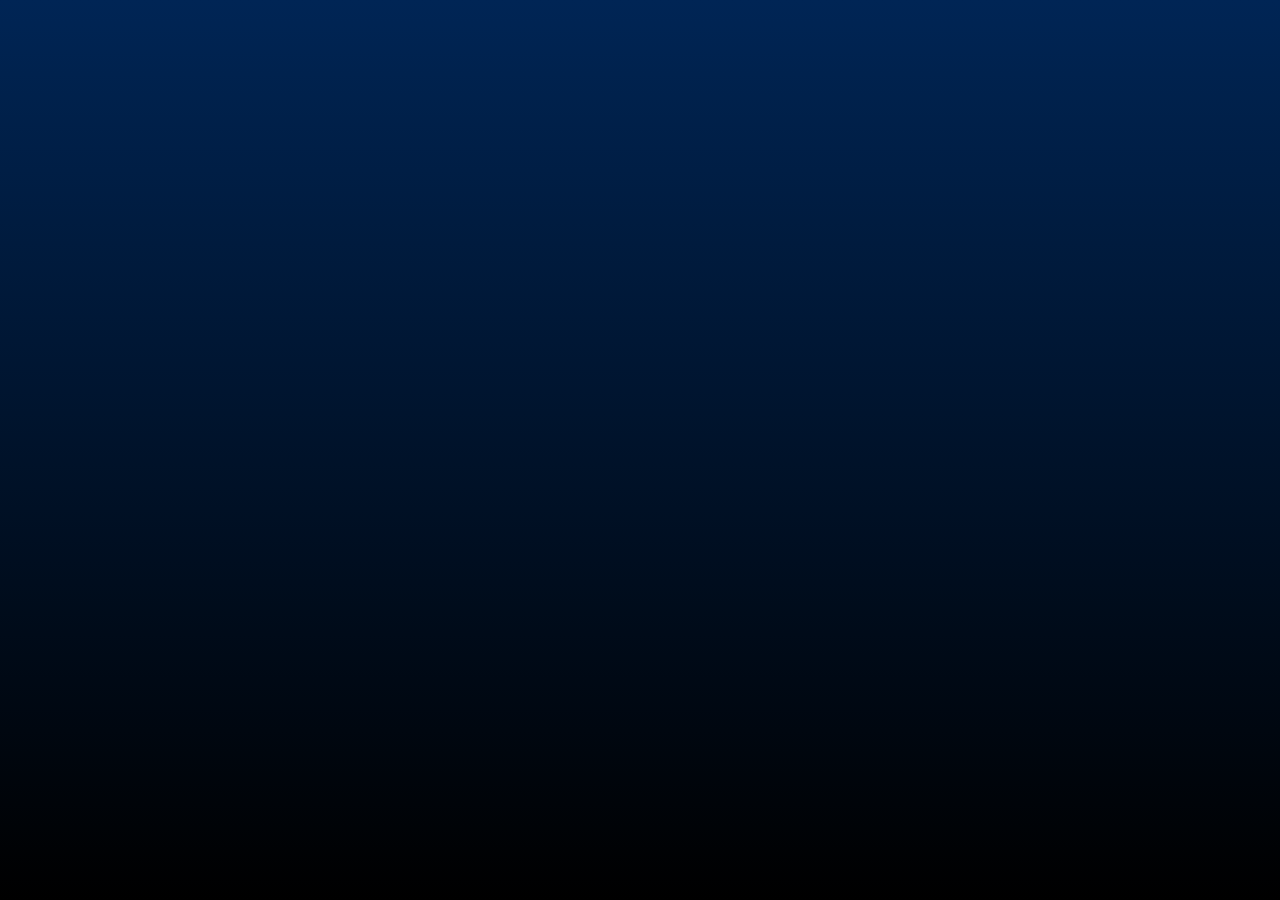
==== commit ab19fc1c: "update index.html" ====
--- a/index.html
+++ b/index.html
@@ -1,105 +1,17 @@
 <!DOCTYPE html>
 <html lang="en">
-
 <head>
-        <!-- Google tag (gtag.js) -->
-        <script async src="https://www.googletagmanager.com/gtag/js?id=G-MTT03YK7LC"></script>
-        <script>
-                window.dataLayer = window.dataLayer || [];
-
-                function gtag() { dataLayer.push(arguments); }
-                gtag('js', new Date());
-
-                gtag('config', 'G-MTT03YK7LC');
-        </script>
-        <meta charset="UTF-8">
-        <meta name="viewport" content="width=device-width, initial-scale=1.0">
-        <meta http-equiv="X-UA-Compatible" content="ie=edge">
-        <title>Supriyo Portfolio</title>
-        <link rel="stylesheet" href="https://cdnjs.cloudflare.com/ajax/libs/font-awesome/6.0.0/css/all.min.css">
-        <link rel="stylesheet" href="style.css">
-        <style>
-                @import url('https://fonts.googleapis.com/css2?family=Poppins:ital,wght@0,100;0,200;0,300;0,400;0,500;0,600;0,700;0,800;0,900;1,100;1,200;1,300;1,400;1,500;1,600;1,700;1,800;1,900&display=swap')
-        </style>
+	<meta charset="UTF-8">
+	<meta name="viewport" content="width=device-width, initial-scale=1.0">
+	<meta http-equiv="X-UA-Compatible" content="ie=edge">
+	<title>Document</title>
+	<link rel="stylesheet" href="style.css">
 </head>
-
 <body>
-        
-        <div id="internet" class="internet">
-                <p>No internet Connection ;(</p>
-        </div>
-        
-        <button class="thoughts-page">Any thoughts?</button>
-
-
-        <div class="intro">
-
-                <div class="light-blue"></div>
-                <div class="light-red"></div>
-
-                <div class="img"><img src="/Files/Shinchan.jpg" alt="My Logo"></div>
-
-                <h1>Hi, i am Supriyo!</h1>
-                <p>A front-end web designer and developer from India, A learner and a student.</p>
-                <button id="projectBtn">Projects <i class="fa-solid fa-paper-plane"></i></button>
-        </div>
-        <p class="arrow">→</p>
-        <br>
-        <br>
-        <hr>
-
-        <main>
-                <div class="about">
-                        <h2>About me</h2>
-
-                        <p>I am <span style="color: lime;">Supriyo Kumar Dutta</span>, a 15 year old from <span style="color: orange;">India</span>, interested in Front-end development and UI/UX Design.
-                                <br>
-                                <br>
-                                I know <span style="color: blue;">HTML, CSS, JavaScript and Python</span>. I am also interested in Machine learning, A.I and have a hobby of <span style="color: red;">Gaming</span>.
-                        </p>
-                </div>
-
-                <hr>
-
-                <div class="brief">
-                        <h3>Brief</h3>
-
-                        <p>The interst of programming grew at 6th Grade when i was only 12 years old. <br>
-                                As time changed, the curiosity of learning it grew more. As if like it was a completly new thing for me to just <span>Talk to a Computer</span>. <br>
-                                And now today we have me, a boy who know the Principles of Web Development. This was a great Journey.</p>
-                </div>
-                
-                
-        </main>
-
-        <div class="info" id="info">
-                <p>⚠️<br>I am Working on it, when done, this will work perfectly.</p>
-        </div>
-        <hr>
-        <footer>
-                <div class="footer-content">
-                        <h4>&copy; 2024 Supriyo.</h4>
-                        <div class="social-icons">
-                                <a href="https://youtube.com/@SupriyoStar123?si=lklUUM0aoCi2IbFJ" target="_blank" title="Youtube">
-                                        <div class="yt">
-                                                <i class="fab fa-youtube"></i>
-                                                <p>Youtube</p>
-                                        </div>
-                                </a>
-                                <a href="https://www.instagram.com/am_supriyo007?igsh=OGQ5ZDc2ODk2ZA==" target="_blank" title="Instagram">
-                                        <div class="insta">
-                                                <i class="fab fa-instagram"></i>
-                                                <p>Instagram</p>
-                                        </div>
-                                </a>
-                        </div>
-                </div>
-        </footer>
-
-
-        <script src="main.js">
-                main.js
-        </script>
+	
+	
+	
+	
+	<script src="main.js">main.js</script>
 </body>
-
 </html>
--- a/style.css
+++ b/style.css
@@ -270,7 +270,7 @@
     margin: 50px auto;
     border-radius: 20px;
     box-shadow: 0 0 20px black;
-    border-bottom: 10px solid #111;
+    border-bottom: 10px solid #333;
     position: relative;
     top: -210vh;
     transform: translateX(-300%) rotate(30deg) skew(50deg);
